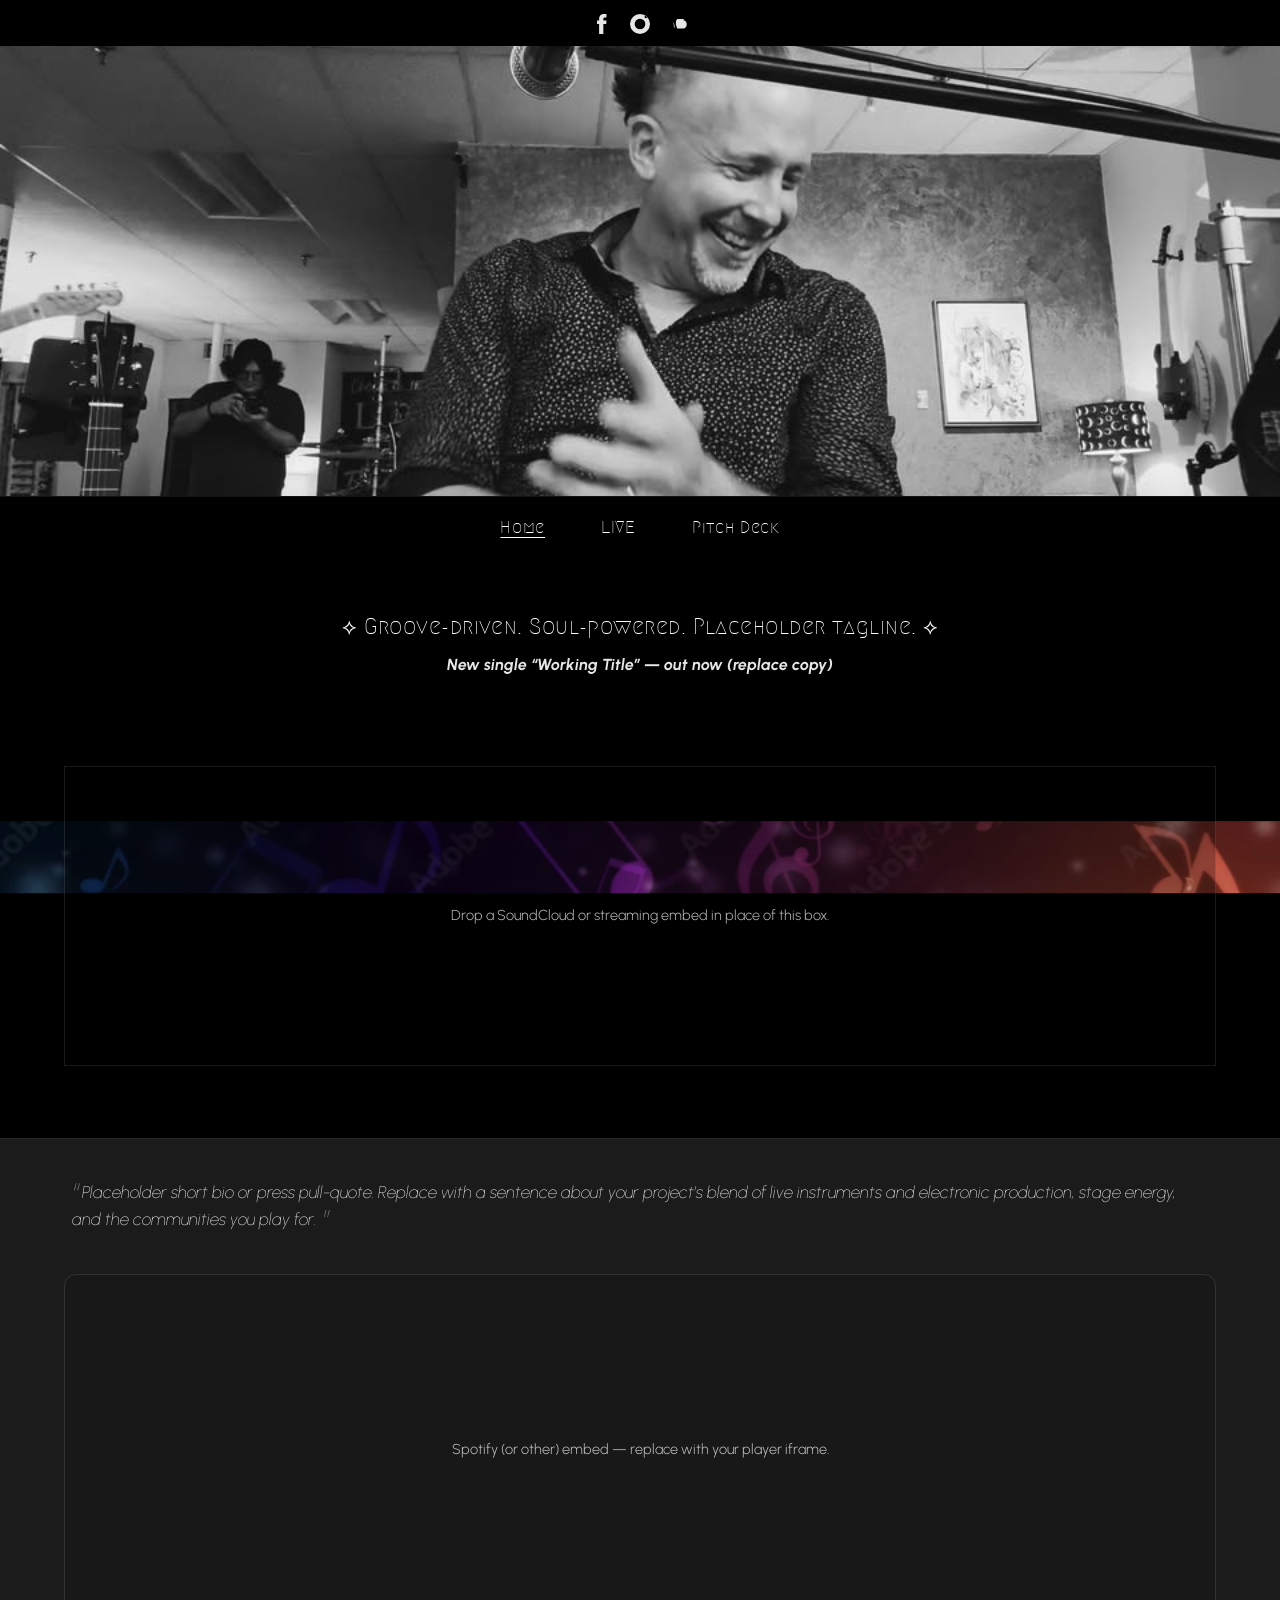
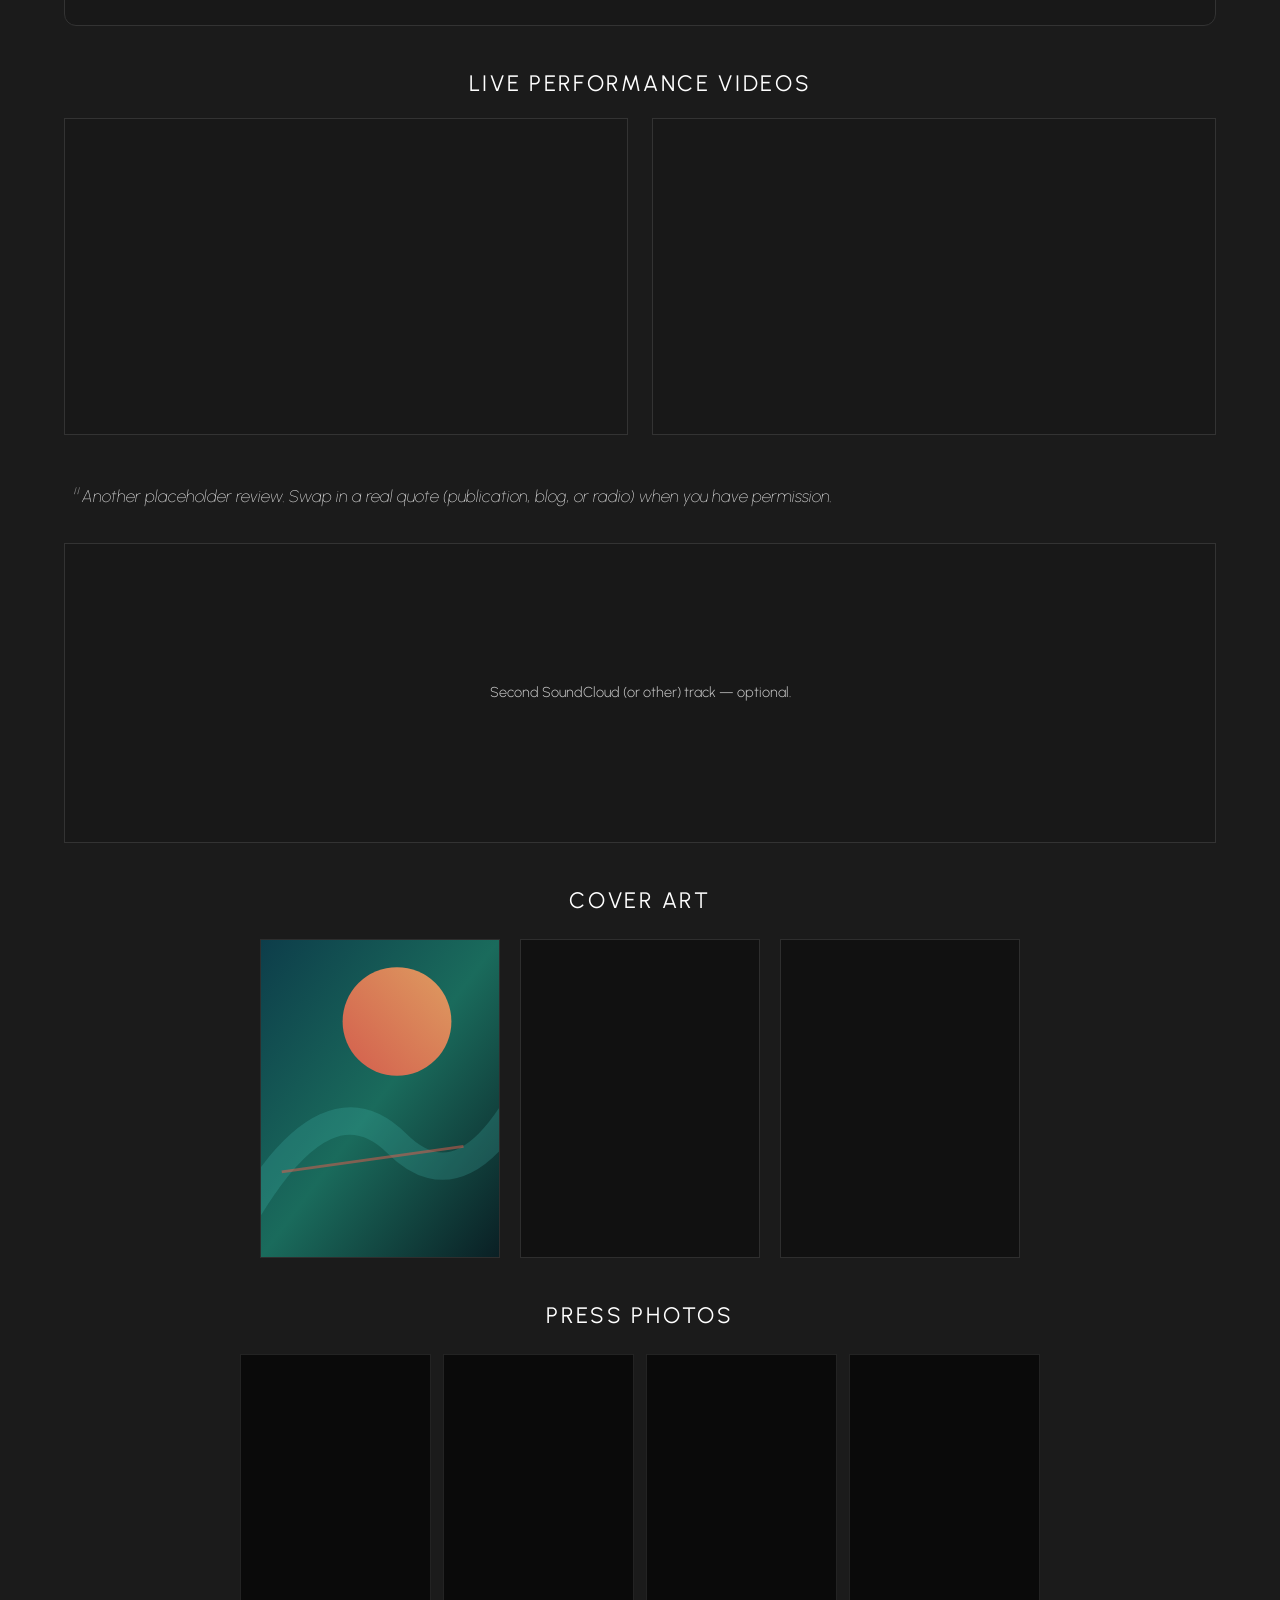
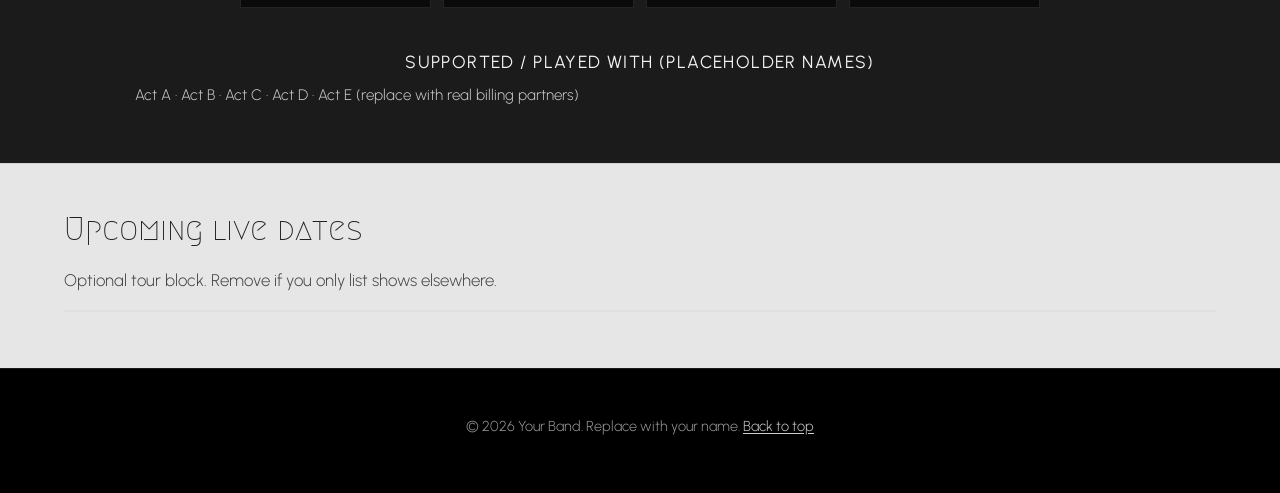
==== home.html @ 4f1b2350 "Initial project import with site assets and config. Add the full website codebase to version control" ====
<!DOCTYPE html>
<html lang="en">
  <head>
    <meta charset="utf-8" />
    <title>Home — Your Band</title>
    <meta http-equiv="refresh" content="0; url=index.html#home" />
    <link rel="canonical" href="index.html#home" />
  </head>
  <body>
    <p><a href="index.html#home">Continue to the home section</a> if you are not redirected.</p>
  </body>
</html>
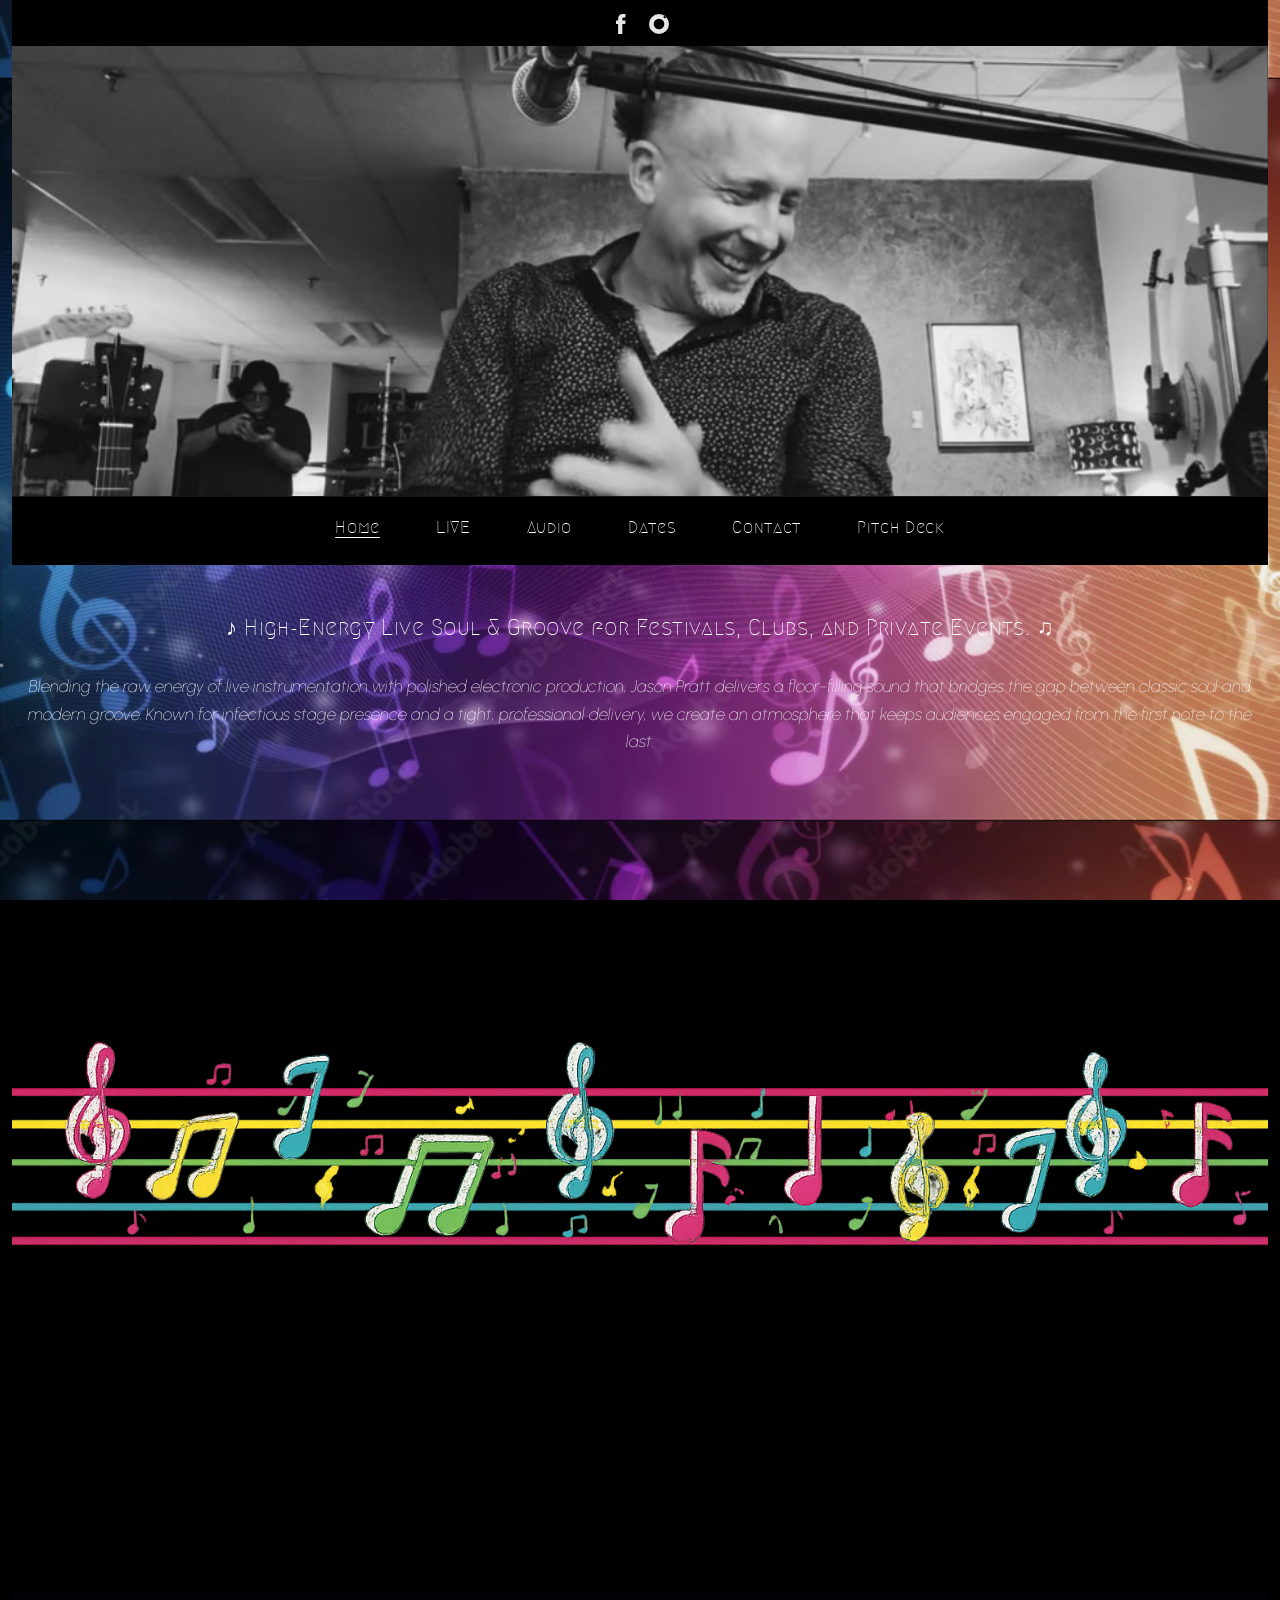
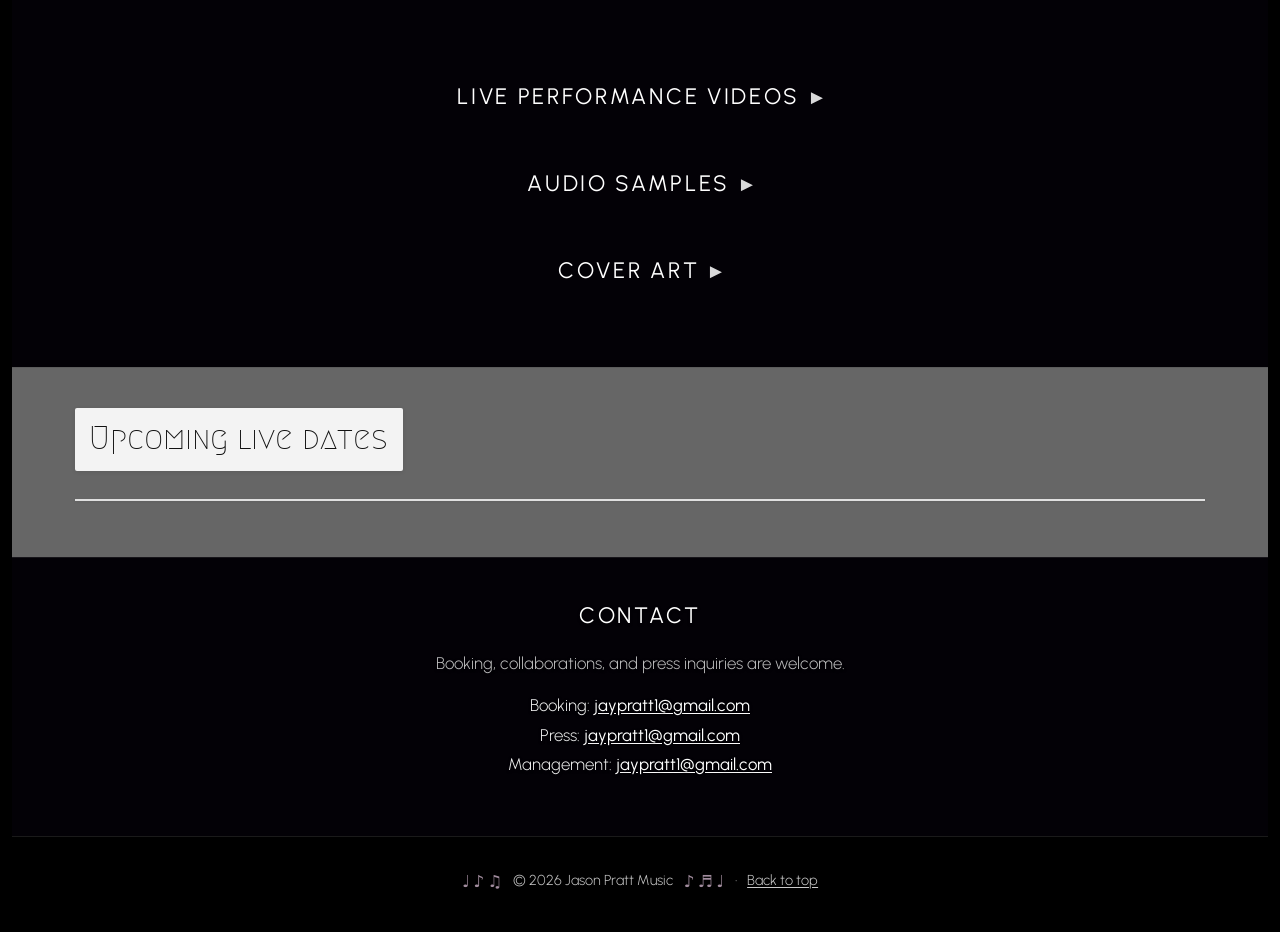
==== commit 393adbe1: "checkpoint" ====
--- a/home.html
+++ b/home.html
@@ -2,6 +2,7 @@
 <html lang="en">
   <head>
     <meta charset="utf-8" />
+    <meta name="viewport" content="width=device-width, initial-scale=1" />
     <title>Home — Your Band</title>
     <meta http-equiv="refresh" content="0; url=index.html#home" />
     <link rel="canonical" href="index.html#home" />
